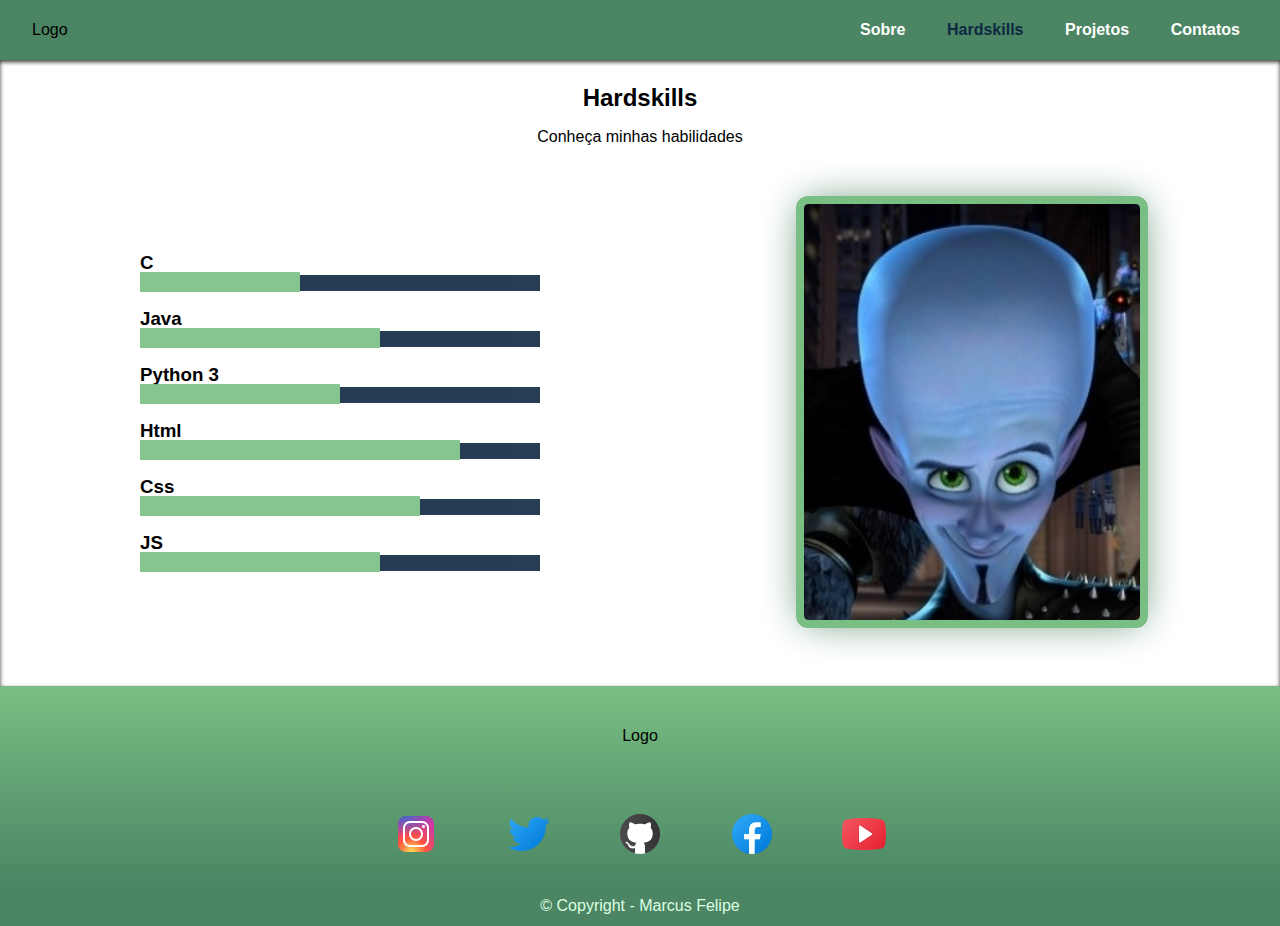
==== index2.html @ 20cdb2c8 "Initial commit" ====
<!DOCTYPE html>
<html lang="pt-br">

<head>
  <meta charset="UTF-8">
  <meta http-equiv="X-UA-Compatible" content="IE=edge">
  <meta name="viewport" content="width=device-width, initial-scale=1.0">
  <title>Portfólio - Hardskills</title>
  <link rel="stylesheet" href="css/geral.css">
  <link rel="stylesheet" href="css/hardskills.css">
</head>

<body>
  <header>
    <div class="logo">
      Logo
    </div>

    <nav id="menu">
      <a href="index.html" class="menu-item">Sobre</a>
      <a href="index2.html" class="menu-item" id="selecionado">Hardskills</a>
      <a href="index3.html" class="menu-item">Projetos</a>
      <a href="index4.html" class="menu-item">Contatos</a>
    </nav>
  </header>

  <main>
    <div class="texto">
      <h2>Hardskills</h2>
      <p>Conheça minhas habilidades</p>
    </div>
    <div id="hardskills">
      <div id="barras">
        <div class="item">
          <h3>C</h3>
          <progress value="40" max="100"></progress>
        </div>
        <div class="item">
          <h3>Java</h3>
          <progress value="60" max="100"></progress>
        </div>
        <div class="item">
          <h3>Python 3</h3>
          <progress value="50" max="100"></progress>
        </div>
        <div class="item">
          <h3>Html</h3>
          <progress value="80" max="100"></progress>
        </div>
        <div class="item">
          <h3>Css</h3>
          <progress value="70" max="100"></progress>
        </div>
        <div class="item">
          <h3>JS</h3>
          <progress value="60" max="100"></progress>
        </div>
      </div>
      <div class="imagem">
        <!-- <img src="imgs/megamente2.jpg" alt=""> -->
      </div>
    </div>
  </main>

  <aside>
    <div class="logo">
      Logo
    </div>
    <div class="redes-sociais">
      <a href="https://youtu.be/dQw4w9WgXcQ" target="_blank" class="social-item">
        <picture>
          <source media="(max-width: 1500px)" srcset="imgs/redes-sociais/instagram-logo-48.png" type="image/png">
          <img src="imgs/redes-sociais/instagram-logo-64.png" alt="">
        </picture>
      </a>
      <a href="https://youtu.be/dQw4w9WgXcQ" target="_blank" class="social-item">
        <picture>
          <source media="(max-width: 1500px)" srcset="imgs/redes-sociais/twitter-logo-48.png" type="image/png">
          <img src="imgs/redes-sociais/twitter-logo-64.png" alt="">
        </picture>
      </a>
      <a href="https://youtu.be/dQw4w9WgXcQ" target="_blank" class="social-item">
        <picture>
          <source media="(max-width: 1500px)" srcset="imgs/redes-sociais/github-logo-48.png" type="image/png">
          <img src="imgs/redes-sociais/github-logo-64.png" alt="">
        </picture>
      </a>
      <a href="https://youtu.be/dQw4w9WgXcQ" target="_blank" class="social-item">
        <picture>
          <source media="(max-width: 1500px)" srcset="imgs/redes-sociais/facebook-logo-48.png" type="image/png">
          <img src="imgs/redes-sociais/facebook-logo-64.png" alt="">
        </picture>
      </a>
      <a href="https://youtu.be/dQw4w9WgXcQ" target="_blank" class="social-item">
        <picture>
          <source media="(max-width: 1500px)" srcset="imgs/redes-sociais/youtube-logo-48.png" type="image/png">
          <img src="imgs/redes-sociais/youtube-logo-64.png" alt="">
        </picture>
      </a>
    </div>
  </aside>
  <footer>
    <p>
      &copy; Copyright - Marcus Felipe
    </p>
  </footer>
</body>

</html>
---- css/geral.css ----
* {
  margin: 0;
  padding: 0;
}

:root {
  --cor1: #4b8564;
  --cor2: #79bf83;
  --cor3: #99e265;
  --cor4: #dcffe2;
  --cor5: #a53e4f;
  --cor6: #0e2841;
}

body {
  font-family: Roboto, sans-serif;
}

p {
  text-align: justify;
}

header {
  background-color: var(--cor1);
  min-height: 60px;
  padding: 0 2em;
  display: flex;
  align-items: center;
  justify-content: space-between;
}

main {
  box-shadow: inset 0 2px 4px rgba(0, 0, 0, 0.8);
  padding: .5em;
}

#menu {
  display: flex;
  align-items: center;
  justify-content: center;
  gap: 2vw;
}

.menu-item {
  padding: .5em;
  border-radius: 8px;
  color: white;
  text-decoration: none;
  font-weight: bold;
  transition: all 200ms;
}

.menu-item:hover {
  background-color: var(--cor2);
}

#selecionado {
  color: var(--cor6);
}

aside {
  min-height: 200px;
  background-image: linear-gradient(to bottom, var(--cor2), var(--cor1));
  display: grid;
  grid-template-rows: 50% 50%;
  justify-content: center;
  justify-items: center;
  align-items: center;
}

.redes-sociais {
  display: flex;
  justify-content: center;
  flex-wrap: wrap;
  column-gap: 5vw;
  row-gap: 1em;
}

footer {
  background-color: var(--cor1);
  height: 40px;
  display: flex;
  align-items: center;
  justify-content: center;
  color: var(--cor4);
}

@media screen and (max-width:600px) {
  header {
    height: 80px;
    padding: 0;
    flex-direction: column;
    align-items: stretch;
    justify-content: center;
    gap: 0;
  }

  header>* {
    flex-basis: 50%;
  }

  header .logo {
    display: flex;
    justify-content: center;
    align-items: center;
  }

  #menu {
    gap: 0;
    justify-content: flex-start;
    overflow-x: auto;
  }

  .menu-item {
    margin: auto;
  }

  aside {
    min-height: 250px;
  }
  
  .redes-sociais {
    column-gap: 8vw;
  }
}

@media screen and (max-width:320px) {
  .menu-item {
    font-size: .9em;
  }
}

@media screen and (max-width:250px) {
  /*excluir*/
}
---- css/hardskills.css ----
.texto {
    display: flex;
    flex-direction: column;
    align-items: center;
    gap: 1em;
    text-align: center;
    margin: 1em 0;
}
#hardskills {
    display: flex;
    min-height: 500px;
    padding-bottom: 1em;
    justify-content: space-around;
    align-items: center;
}
#hardskills .imagem {
    padding: .5em;
    border-radius: 4px;
    outline: solid 8px var(--cor2);
    box-shadow: 0 0 40px var(--cor1);
    width: 320px;
    height: 400px;
    overflow: hidden;
    background-image: url('../imgs/megamente2.jpg');
    background-position: top center;
}
#barras {
    max-width: 400px;
    width: 100%;
    display: flex;
    flex-direction: column;
    align-items: stretch;
    gap: 1em;
}
progress {
    border-radius: 0;
    width: 100%;
}
progress::-webkit-progress-bar {
    background-color: var(--cor6);
    opacity: .9;
}
progress::-webkit-progress-value {
    padding: 10px;
    transform: translateY(-3px);
    background-color: var(--cor2);
}

@media screen and (max-width:740px) {
    #hardskills {
        flex-direction: column;
        gap: 2em;
    }
}

@media screen and (max-width:375px) {
    #hardskills .imagem {
        width: 90%;
    }
}
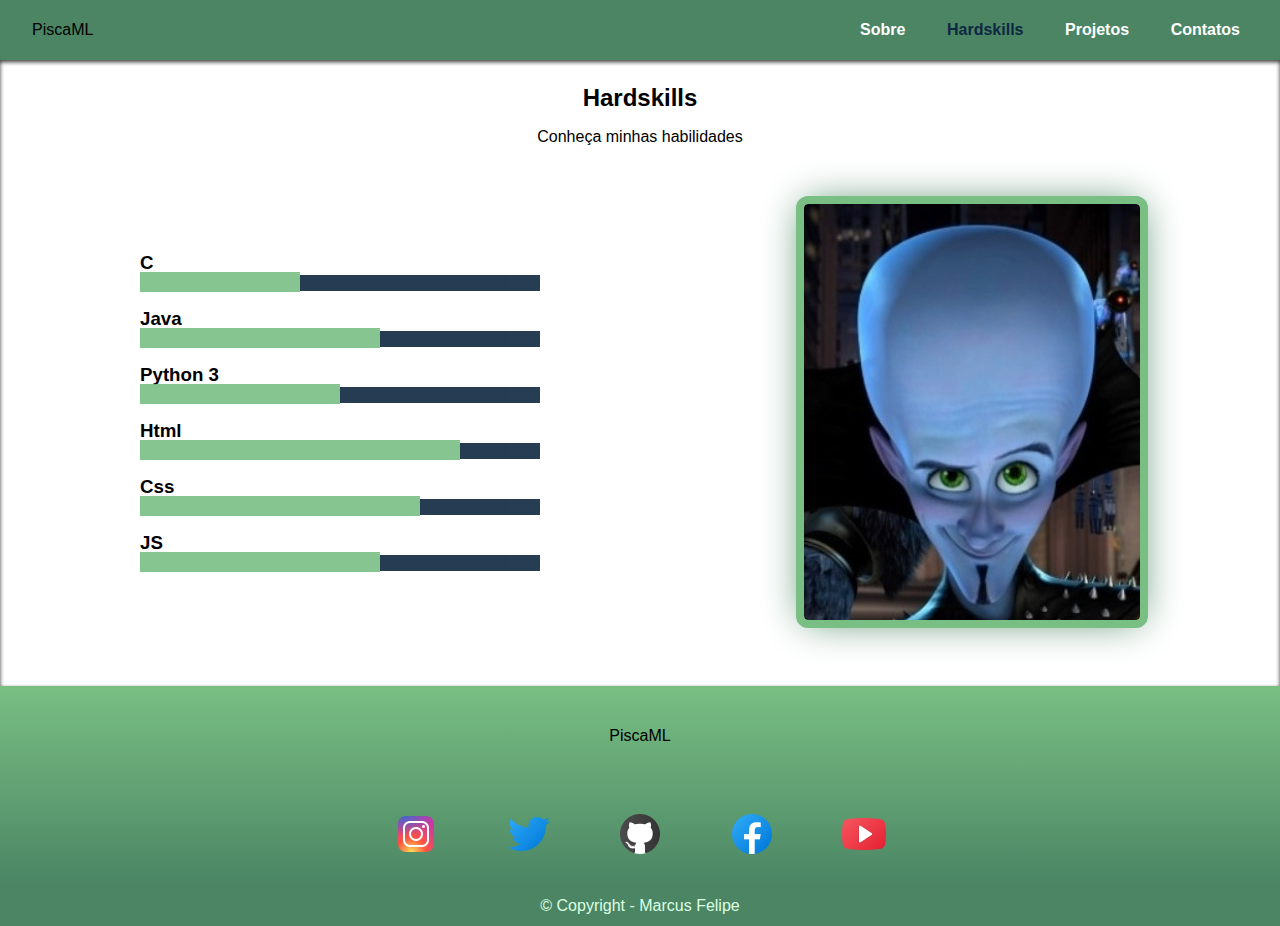
==== commit e38959c7: "finalizado" ====
--- a/index2.html
+++ b/index2.html
@@ -13,7 +13,7 @@
 <body>
   <header>
     <div class="logo">
-      Logo
+      PiscaML
     </div>
 
     <nav id="menu">
@@ -64,7 +64,7 @@
 
   <aside>
     <div class="logo">
-      Logo
+      PiscaML
     </div>
     <div class="redes-sociais">
       <a href="https://youtu.be/dQw4w9WgXcQ" target="_blank" class="social-item">
